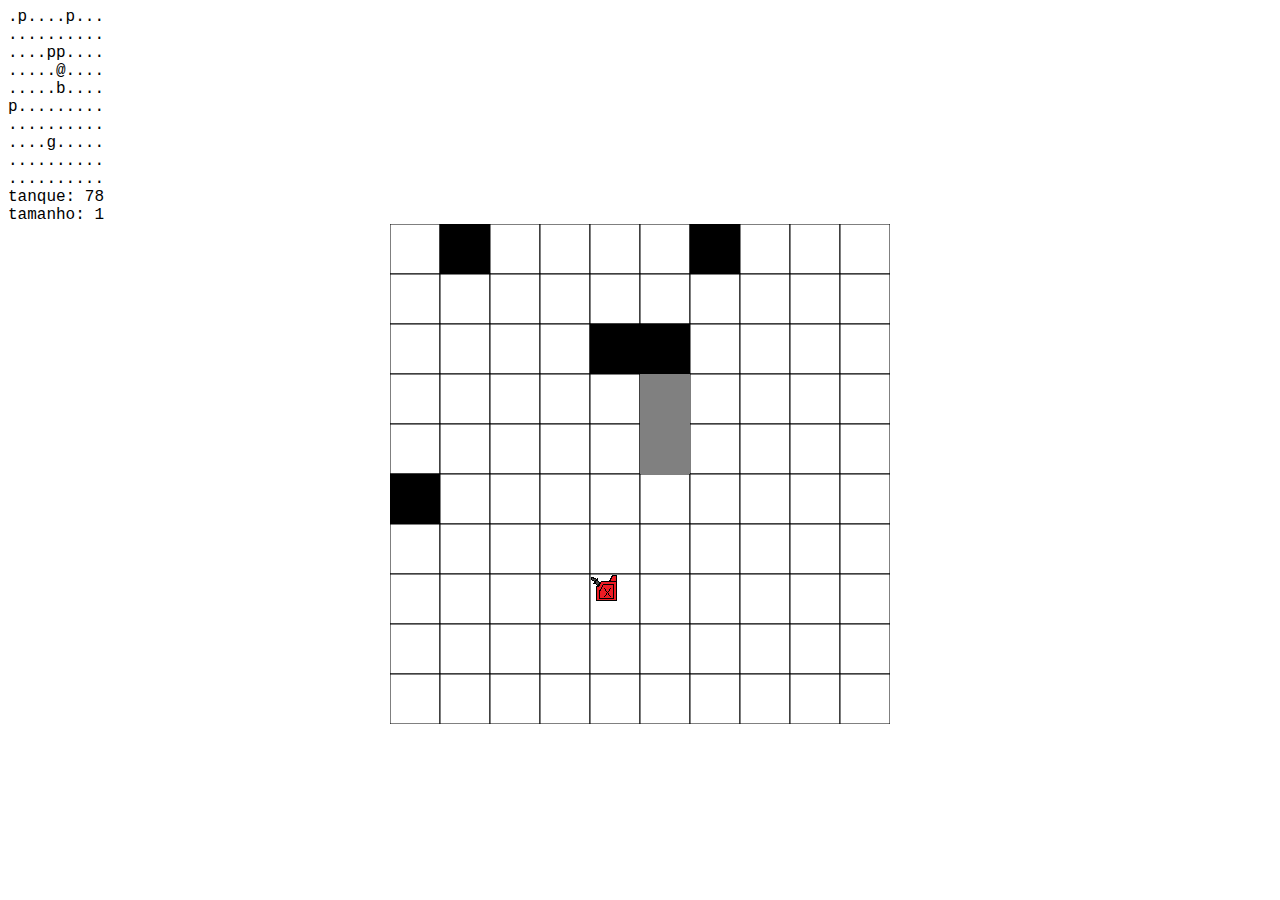
==== jogo.html @ 10555745 "!" ====
<!DOCTYPE html>
<html lang="en">
<head>
    <meta charset="UTF-8">
    <meta name="viewport" content="width=device-width, initial-scale=1.0">
    <title>buSnake</title>
    <link rel="stylesheet" type="text/css" href="style.css" media="screen" />

</head>
<body>
    <div id="mapa"></div>
    <div id="tanque"></div>
    <div id="tamanho"></div>

    <section id="jogo">
        <canvas height="500" width="500"></canvas>
        <div id="imagens" hidden>
            <img src="./images/gasolina.png" alt="" id="gasolina">
        </div>
    </section>

    <script src="script.js" type="text/javascript"></script>
</body>
</html>
---- style.css ----
* {
    font-family: "Courier New", monospace;
}

#mapa {
    white-space: pre;
}

#jogo {
    text-align: center;
}

#canvas {
    border: 1px solid black;
}
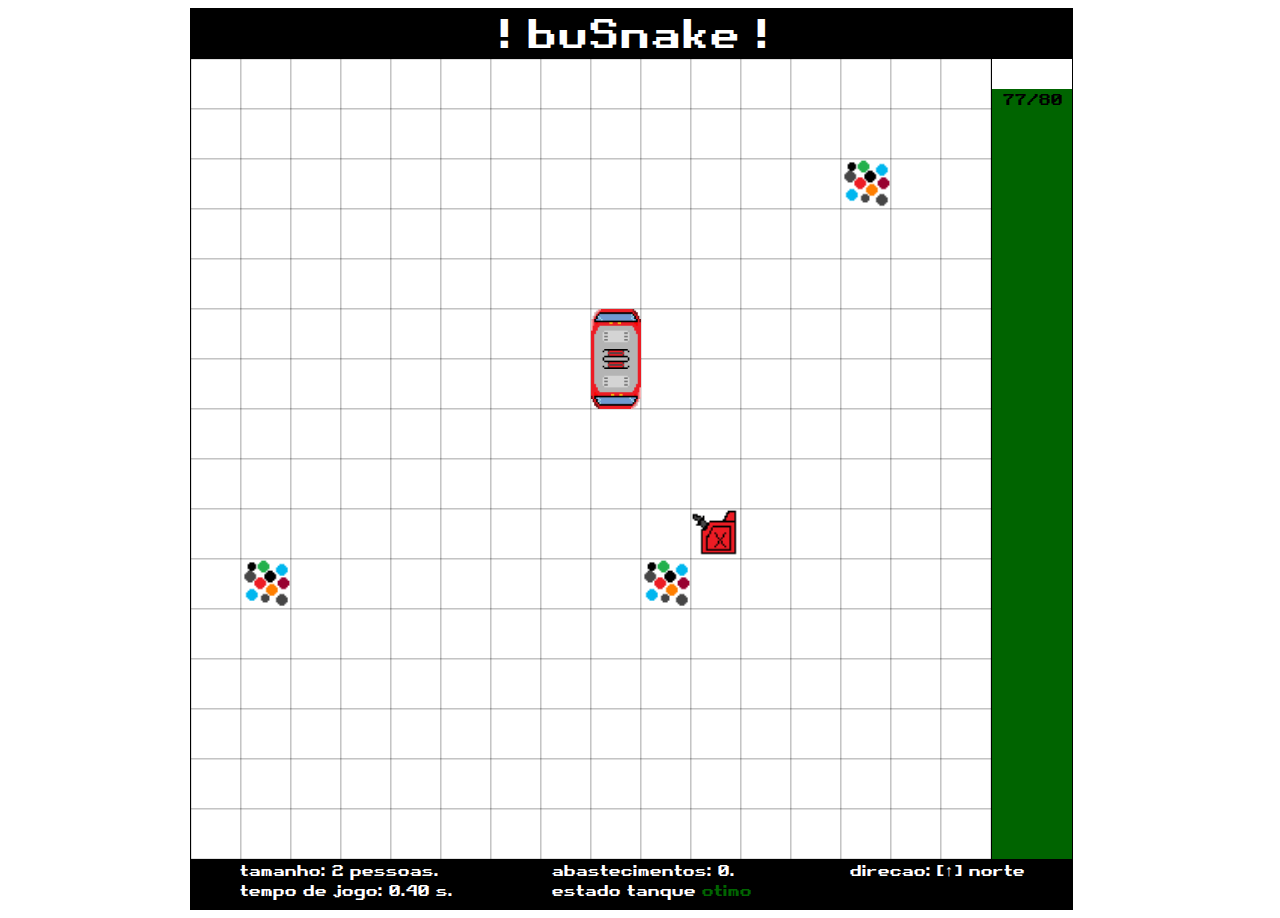
==== commit 08eaa22d: "~" ====
--- a/jogo.html
+++ b/jogo.html
@@ -5,20 +5,82 @@
     <meta name="viewport" content="width=device-width, initial-scale=1.0">
     <title>buSnake</title>
     <link rel="stylesheet" type="text/css" href="style.css" media="screen" />
-
 </head>
 <body>
-    <div id="mapa"></div>
-    <div id="tanque"></div>
-    <div id="tamanho"></div>
-
-    <section id="jogo">
-        <canvas height="500" width="500"></canvas>
+    <section id="jogar">
+        <div id="titulo">! buSnake !</div>
         <div id="imagens" hidden>
             <img src="./images/gasolina.png" alt="" id="gasolina">
+            <img src="./images/pessoas/0.png" alt="" id="pessoas0">
+            <img src="./images/pessoas/1.png" alt="" id="pessoas1">
+            <img src="./images/pessoas/2.png" alt="" id="pessoas2">
+            <img src="./images/pessoas/3.png" alt="" id="pessoas3">
+            <img src="./images/pessoas/4.png" alt="" id="pessoas4">
+            <img src="./images/pessoas/5.png" alt="" id="pessoas5">
+            <img src="./images/pessoas/6.png" alt="" id="pessoas6">
+            <img src="./images/pessoas/7.png" alt="" id="pessoas7">
+            <img src="./images/pessoas/8.png" alt="" id="pessoas8">
+            <img src="./images/pessoas/9.png" alt="" id="pessoas9">
+
+            <img src="./images/metro/cabeca0.png"   alt="" id="cabeca0">
+            <img src="./images/metro/cabeca90.png"  alt="" id="cabeca90">
+            <img src="./images/metro/cabeca180.png" alt="" id="cabeca180">
+            <img src="./images/metro/cabeca270.png" alt="" id="cabeca270">
+
+            <img src="./images/metro/bunda0.png"   alt="" id="bunda0">
+            <img src="./images/metro/bunda90.png"  alt="" id="bunda90">
+            <img src="./images/metro/bunda180.png" alt="" id="bunda180">
+            <img src="./images/metro/bunda270.png" alt="" id="bunda270">
+            
+            <img src="./images/metro/corpo0.png"   alt="" id="corpo0">
+            <img src="./images/metro/corpo90.png"  alt="" id="corpo90">
+            <img src="./images/metro/corpo180.png" alt="" id="corpo180">
+            <img src="./images/metro/corpo270.png" alt="" id="corpo270">
+
+            <img src="./images/metro/dobra0.png"   alt="" id="dobra0">
+            <img src="./images/metro/dobra90.png"  alt="" id="dobra90">
+            <img src="./images/metro/dobra180.png" alt="" id="dobra180">
+            <img src="./images/metro/dobra270.png" alt="" id="dobra270">
+        </div>
+        <canvas id="jogo" height="800px" width="800px"></canvas>
+        <div id="tanque">
+            <div id="medidor"></div>
+        </div>
+        <div id="base">
+            <div id="tamanho">tamanho </div>
+            <div id="relogio">tempo de jogo</div>
+            <div id="abastecimentos">abastecimentos</div>
+            <div id="estadoTanque">estado tanque <span></span></div>
+            <div id="direcao">direcao: </div>
+        </div>
+        <div id="fimDeJogo">
+            <div id="topo">
+                <button id="fecha">X</button>
+            </div>
+            <div id="corpo">
+                <div class="texto">
+                    <div class="titulo">VOCE PERDEU!</div>
+                    <div class="mensagem"></div>
+                </div>
+                <div class="mais">
+                    <div id="imagemFim">
+                        <img id="imgFim" src="" alt="">
+                    </div>
+                    <div id="estatisticas">
+                        <div class="titulo">ESTATISTICAS</div>
+                        <div class="tamanho">tamanho: </div>
+                        <div class="relogio">tempo de jogo: </div>
+                        <div class="abastecimentos">abastecimentos: </div>
+                    </div>
+                </div>
+            </div>
+            <div id="footer">
+                <button class="fecha">menu [M]</button>
+                <button class="fecha">configuracoes [C]</button>
+                <button class="fecha">reiniciar [R]</button>
+            </div>
         </div>
     </section>
-
-    <script src="script.js" type="text/javascript"></script>
 </body>
-</html>+<script src="script.js" type="text/javascript"></script>
+</html>
--- a/style.css
+++ b/style.css
@@ -1,15 +1,150 @@
-* {
-    font-family: "Courier New", monospace;
+@font-face {
+    font-family: "Retro";
+    src: url(/font/retro.ttf);
 }
 
-#mapa {
-    white-space: pre;
+* {
+    font-family: "Retro", monospace;
 }
 
-#jogo {
+button {
+    all: unset;
+}
+
+button:hover {
+    text-decoration: underline;
+    cursor: pointer;
+}
+
+#jogar {
+    width: 900px;
+    display: flex;
+    flex-direction: row;
+    flex-wrap: wrap;
+    margin-left: auto;
+    margin-right: auto;
+}
+
+#titulo {
+    width: 883px;
+    height: 50px;
+    text-align: center;
+    vertical-align: middle;
+    background-color: black;
+    color: white;
+    font-size: 2.5rem;
+}
+
+#base {
+    width: 883px;
+    height: 50px;
+    background-color: black;
+    color: white;
+    display: flex;
+    flex-direction: column;
+    flex-wrap: wrap;
+    align-content: space-around;
+}
+
+canvas {
+    border: 1px solid black;
+}
+
+#tanque {
+    width: 80px;
+    height: 800px;
+    margin-left: -1px;
+    border: 1px solid black;
+}
+
+#medidor {
+    width: 80px;
+    height: 100%;
+    text-align: center;
+    position: relative;
+    background-color: yellow;
+}
+
+#fimDeJogo {
+    visibility: hidden;
+    position: absolute;
+    top: 25%;
+    left: 33%;
+    opacity: 90%;
+    width: 600px;
+    height: 300px;
+    background-color: red;
+    color: white;
+}
+
+#fimDeJogo #topo {
+    width: 100%;
+    height: 10%;
+    border-bottom: 1px solid white;
+    display: flex;
+    flex-direction: row-reverse;
+}
+
+#fimDeJogo #topo button {
+    margin-right: 2%;
+}
+
+#fimDeJogo #corpo {
+    width: 100%;
+    height: 80%;
+    display: flex;
+    flex-direction: column;
+    align-items: center;
+}
+
+#imgFim {
+    width: 100%;
+    height: 100%;
+}
+
+#fimDeJogo #corpo .texto{
+    height: 25%;
+    width: 100%;
+}
+
+#fimDeJogo #corpo .titulo {
+    font-size: 1.5rem;
+    font-weight: bold;
     text-align: center;
 }
 
-#canvas {
-    border: 1px solid black;
-}+#fimDeJogo #corpo .mensagem {
+    text-align: center;
+    text-decoration: underline;
+}
+
+#fimDeJogo #corpo .mais {
+    display: flex;
+    flex-direction: row;
+    width: 100%;
+    height: 75%;
+}
+
+#fimDeJogo #corpo .mais #imagemFim {
+    width: 50%;
+    height: 100%;
+}
+
+#fimDeJogo #corpo .mais #estatisticas {
+    width: 50%;
+    height: 100%;
+}
+
+#fimDeJogo #corpo .mais #estatisticas div {
+    margin-left: 10px;
+}
+
+#fimDeJogo #footer {
+    width: 100%;
+    height: 10%;
+    border-top: 1px solid white;
+    display: flex;
+    flex-direction: row;
+    justify-content: space-around;
+}
+
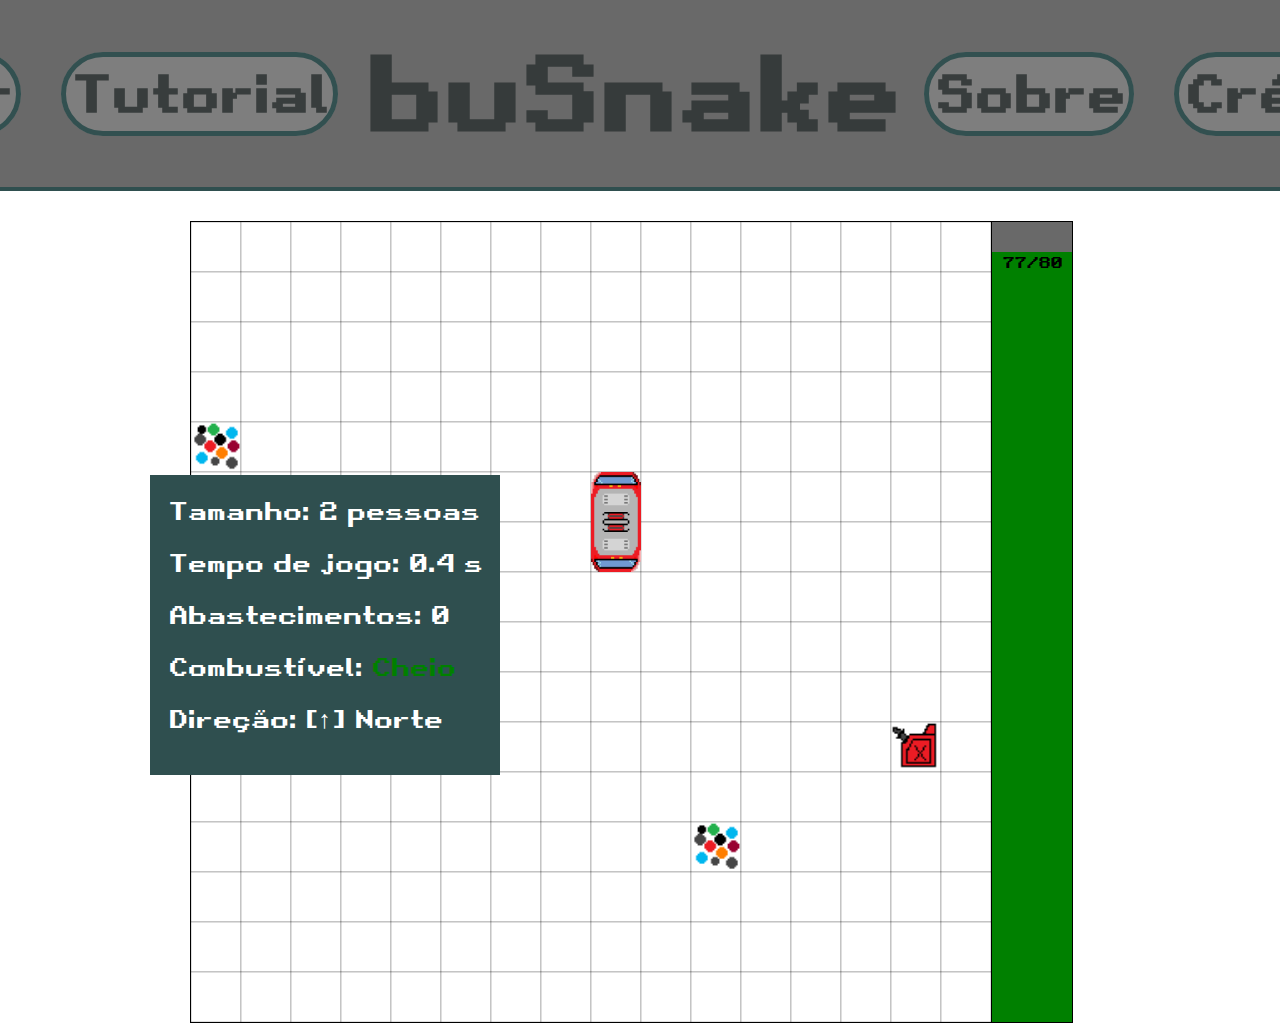
==== commit 2948c1b9: "Pending changes exported from your codespace" ====
--- a/jogo.html
+++ b/jogo.html
@@ -5,12 +5,35 @@
     <meta name="viewport" content="width=device-width, initial-scale=1.0">
     <title>buSnake</title>
     <link rel="stylesheet" type="text/css" href="style.css" media="screen" />
+    <link href="stylefront.css" rel="stylesheet">
 </head>
 <body>
+    <div id="header">
+        <div class="opcoes">
+            <!-- Jogar.html é a página do Jogo oficial -->
+            <!-- BERNARDO, ARTHUR, FERNANDO, KAIO -->
+            <p><a id="jogohtml" >Jogar</a></p>
+
+            <!-- Tutorial.html é a página do tutorial / explicações de como funciona o Jogo -->
+            <!-- KAIO / ??? -->
+            <p><a id="tutorial" >Tutorial</a></p>
+        </div>
+        <div class="opcoes">
+            <a id="buSnakeoptiona"><h1 id="buSnakeoption">buSnake</h1> </a>
+        </div>
+        <div class="opcoes">
+            <!-- Sobre.html é página explicando o Jogo e o que precisa sobre o trabalho -->
+            <!-- JOSÉ / GABRIEL -->
+            <p><a id="sobre" >Sobre</a></p>
+
+            <!-- Creditos.html é página mostrando os créditos dos integrantes do trabalho -->
+            <!-- JOSÉ / GABRIEL -->
+            <p><a id="creditos" >Créditos</a></p>
+        </div>
+    </div>
     <section id="jogar">
-        <div id="titulo">! buSnake !</div>
         <div id="imagens" hidden>
-            <img src="./images/gasolina.png" alt="" id="gasolina">
+            <img src="images/gasolina.png" alt="" id="gasolina">
             <img src="./images/pessoas/0.png" alt="" id="pessoas0">
             <img src="./images/pessoas/1.png" alt="" id="pessoas1">
             <img src="./images/pessoas/2.png" alt="" id="pessoas2">
@@ -22,44 +45,57 @@
             <img src="./images/pessoas/8.png" alt="" id="pessoas8">
             <img src="./images/pessoas/9.png" alt="" id="pessoas9">
 
-            <img src="./images/metro/cabeca0.png"   alt="" id="cabeca0">
-            <img src="./images/metro/cabeca90.png"  alt="" id="cabeca90">
-            <img src="./images/metro/cabeca180.png" alt="" id="cabeca180">
-            <img src="./images/metro/cabeca270.png" alt="" id="cabeca270">
-
-            <img src="./images/metro/bunda0.png"   alt="" id="bunda0">
-            <img src="./images/metro/bunda90.png"  alt="" id="bunda90">
-            <img src="./images/metro/bunda180.png" alt="" id="bunda180">
-            <img src="./images/metro/bunda270.png" alt="" id="bunda270">
-            
-            <img src="./images/metro/corpo0.png"   alt="" id="corpo0">
-            <img src="./images/metro/corpo90.png"  alt="" id="corpo90">
-            <img src="./images/metro/corpo180.png" alt="" id="corpo180">
-            <img src="./images/metro/corpo270.png" alt="" id="corpo270">
-
-            <img src="./images/metro/dobra0.png"   alt="" id="dobra0">
-            <img src="./images/metro/dobra90.png"  alt="" id="dobra90">
-            <img src="./images/metro/dobra180.png" alt="" id="dobra180">
-            <img src="./images/metro/dobra270.png" alt="" id="dobra270">
+            <div id="skinCobra">
+                <img src=""   alt="" id="cabeca0">
+                <img src=""  alt="" id="cabeca90">
+                <img src="" alt="" id="cabeca180">
+                <img src="" alt="" id="cabeca270">
+                
+                <img src=""   alt="" id="bunda0">
+                <img src=""  alt="" id="bunda90">
+                <img src="" alt="" id="bunda180">
+                <img src="" alt="" id="bunda270">
+                
+                <img src=""   alt="" id="corpo0">
+                <img src=""  alt="" id="corpo90">
+                <img src="" alt="" id="corpo180">
+                <img src="" alt="" id="corpo270">
+                
+                <img src=""   alt="" id="dobra0">
+                <img src=""  alt="" id="dobra90">
+                <img src="" alt="" id="dobra180">
+                <img src="" alt="" id="dobra270">
+            </div>
         </div>
         <canvas id="jogo" height="800px" width="800px"></canvas>
         <div id="tanque">
             <div id="medidor"></div>
         </div>
         <div id="base">
-            <div id="tamanho">tamanho </div>
-            <div id="relogio">tempo de jogo</div>
-            <div id="abastecimentos">abastecimentos</div>
-            <div id="estadoTanque">estado tanque <span></span></div>
-            <div id="direcao">direcao: </div>
+            <div id="tamanho">Tamanho</div>
+            <div id="relogio">Tempo de jogo</div>
+            <div id="abastecimentos">Abastecimentos</div>
+            <div id="estadoTanque">Combustível: <span></span></div>
+            <div id="direcao">Direcao: </div>
         </div>
+<!--        ------------------------- REVISAR POSSIBILIDADE -->
+<!--        <div id="leaderboarddiv">-->
+<!--            <div id="leaderboardtext">Leaderboard</div>-->
+<!--            <div id="top1">Tamanho</div>-->
+<!--            <div id="top2">Tempo de jogo</div>-->
+<!--            <div id="top3">Abastecimentos</div>-->
+<!--            <div id="top4">Combustível: <span></span></div>-->
+<!--            <div id="top5">Direcao: </div>-->
+<!--            <div id="voce">Direcao: </div>-->
+<!--        </div>-->
+<!--        ------------------------- REVISAR POSSIBILIDADE -->
         <div id="fimDeJogo">
             <div id="topo">
                 <button id="fecha">X</button>
             </div>
             <div id="corpo">
                 <div class="texto">
-                    <div class="titulo">VOCE PERDEU!</div>
+                    <div class="titulo">Você perdeu!</div>
                     <div class="mensagem"></div>
                 </div>
                 <div class="mais">
@@ -67,17 +103,17 @@
                         <img id="imgFim" src="" alt="">
                     </div>
                     <div id="estatisticas">
-                        <div class="titulo">ESTATISTICAS</div>
-                        <div class="tamanho">tamanho: </div>
-                        <div class="relogio">tempo de jogo: </div>
-                        <div class="abastecimentos">abastecimentos: </div>
+                        <div class="titulo">Estatísticas</div>
+                        <div class="tamanho">Tamanho: </div>
+                        <div class="relogio">Tempo de jogo: </div>
+                        <div class="abastecimentos">Abastecimentos: </div>
                     </div>
                 </div>
             </div>
             <div id="footer">
-                <button class="fecha">menu [M]</button>
-                <button class="fecha">configuracoes [C]</button>
-                <button class="fecha">reiniciar [R]</button>
+                <button class="fecha">Menu [M]</button>
+                <button class="fecha">Configurações [C]</button>
+                <button class="fecha">Reiniciar [R]</button>
             </div>
         </div>
     </section>
--- a/style.css
+++ b/style.css
@@ -1,6 +1,6 @@
 @font-face {
     font-family: "Retro";
-    src: url(/font/retro.ttf);
+    src: url(./font/retro.ttf);
 }
 
 * {
@@ -36,14 +36,24 @@
 }
 
 #base {
-    width: 883px;
-    height: 50px;
-    background-color: black;
-    color: white;
+    position: fixed;
+    left: 150px;
+    width: 350px;
+    height: 300px;
+    top: 475px;
+
     display: flex;
     flex-direction: column;
     flex-wrap: wrap;
-    align-content: space-around;
+    align-content: center;
+    justify-content: center;
+
+    background-color: darkslategray;
+    color: white;
+}
+#base div{
+    padding-bottom: 20px;
+    font-size: 25px;
 }
 
 canvas {
@@ -55,6 +65,7 @@
     height: 800px;
     margin-left: -1px;
     border: 1px solid black;
+    background-color: dimgray;
 }
 
 #medidor {
--- a/stylefront.css
+++ b/stylefront.css
@@ -0,0 +1,83 @@
+/*Cores do site:
+--text: #e7f7f7;
+--background: #363b3b;
+--primary: #4666b8;
+--secondary: #193466;
+--accent: #285691;
+ */
+@font-face {
+    font-family: "Retro";
+    src: url(../Jogo/font/retro.ttf);
+}
+* {
+    font-family: "Retro", monospace;
+    pointer-events: bounding-box;
+}
+
+/* --------------------------  Background Site index -------------------------- */
+body {
+    /* Para inserir a imagem de fundo basta alterar a imagem abaixo: */
+    background-image: url(../images/front/dylan-warbrick-pixelartresized-1.jpg);
+    background-size: cover;
+    margin: 0;
+}
+/* --------------------------  Header -------------------------- */
+#header{
+    background-color: dimgray;
+    display: flex;
+    flex-direction: row;
+    align-content: center;
+    justify-content: center;
+
+    width: auto;
+    padding-bottom: 25px;
+    padding-top: 25px;
+    border-bottom: 4px darkslategray solid;
+    margin-bottom: 30px;
+}
+/* -------------------------- Opções -------------------------- */
+.opcoes{
+    display: flex;
+    flex-direction: row;
+    justify-content: center;
+    align-self: center;
+}
+
+#buSnakeoption{
+    font-size: 100px;
+    margin: 0px;
+}
+#buSnakeoptiona{
+    border: none;
+    font-size: 100px;
+    margin: 0px;
+    background-color: transparent;
+}
+a{
+    text-decoration: none;
+    color: #363b3b;
+    font-size: 50px;
+    font-weight: bolder;
+    opacity: 100%;
+
+
+    transition: ease-out 0.26s;
+    padding: 5px;
+    border: darkslategray 5px solid;
+    border-radius: 100px;
+    background-color: gray;
+}
+a:hover{
+    color: #e7f7f7;
+}
+a:before{
+    transition: 0.52s all ease;
+    opacity: 0;
+    content: "";
+    background-color: darkslategray;
+}
+
+.opcoes p{
+    margin: 0px 20px 00px 20px;
+    opacity: 94%;
+}
